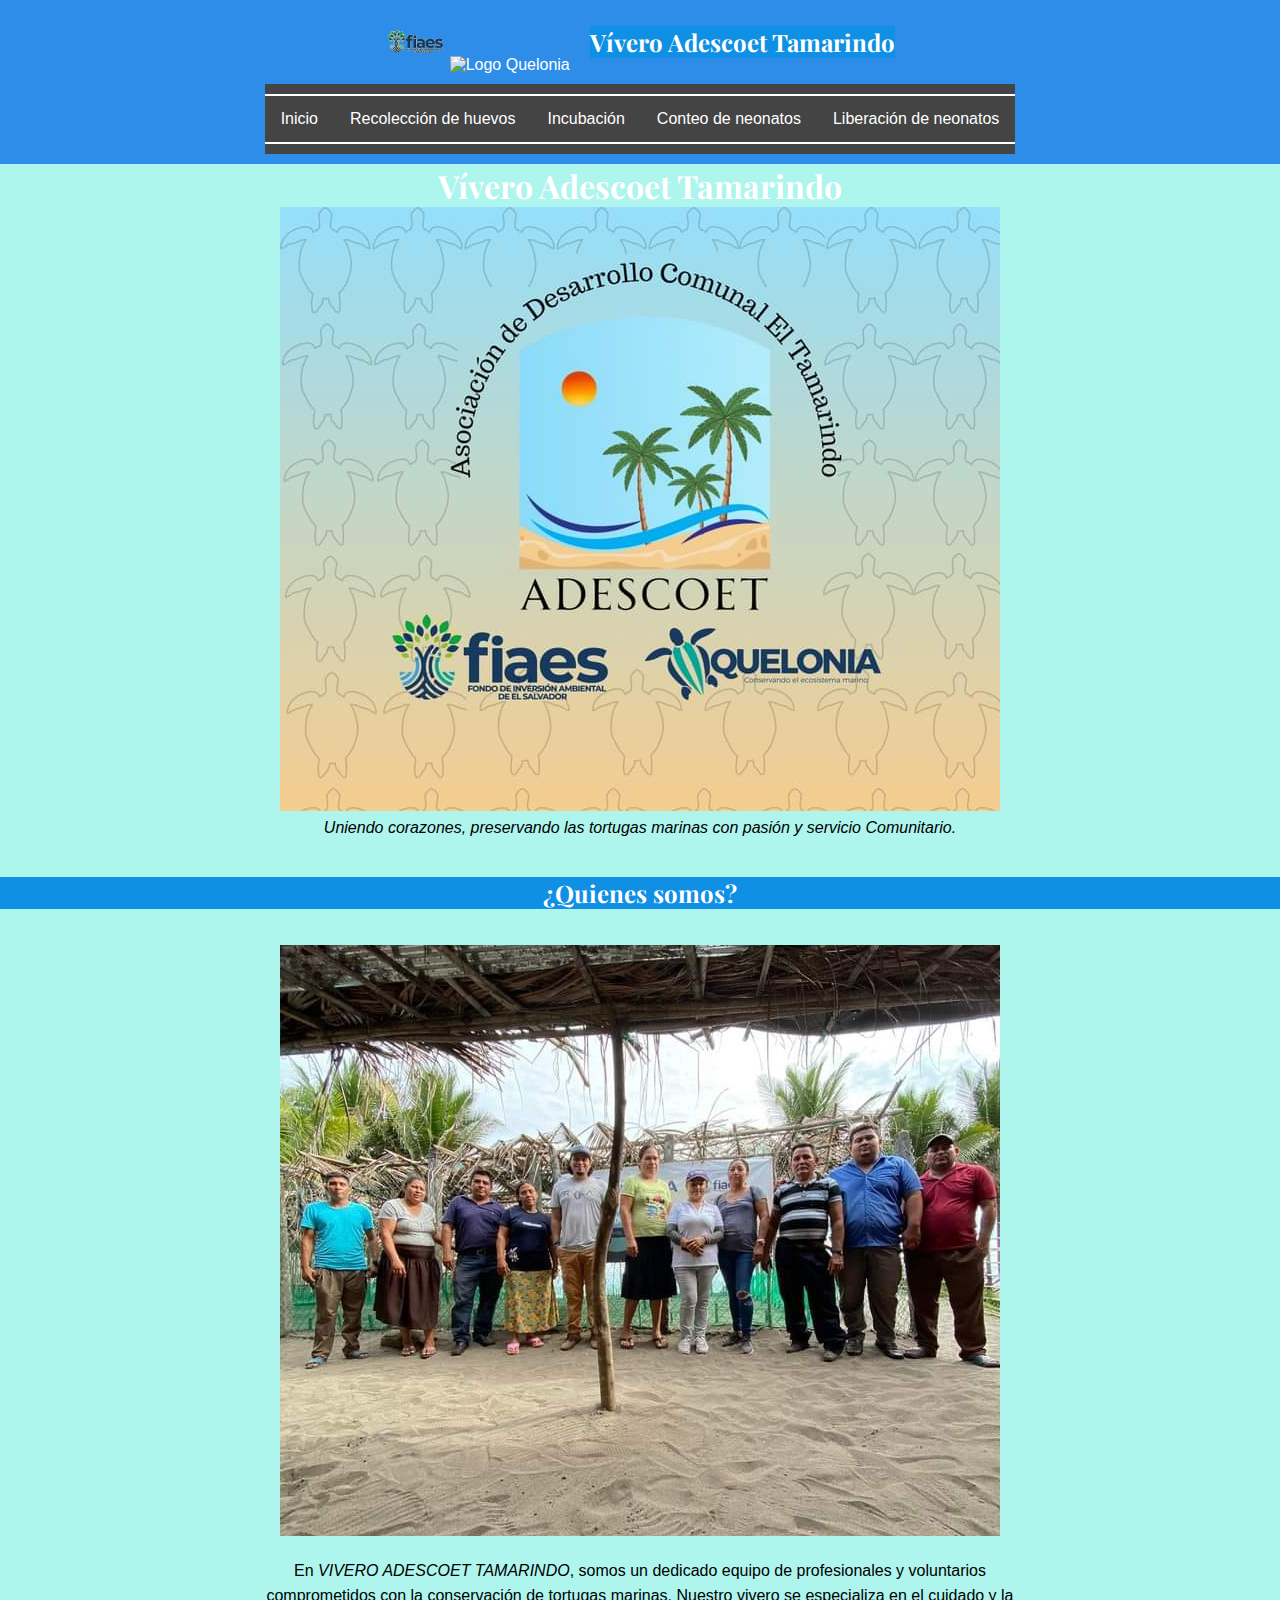
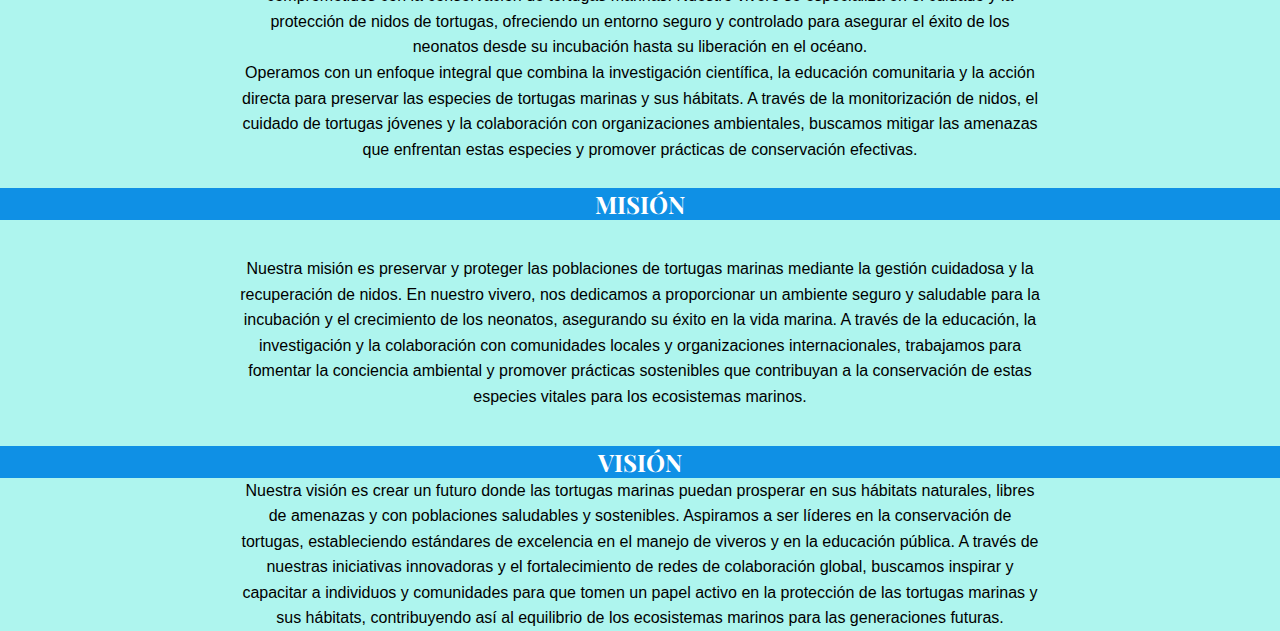
==== index.html @ c178aedc "Cambie la mayor parte del css por problemas con el responsive" ====
<!DOCTYPE html>

<html>

<head>
	<meta charset="UTF-8" />
	<title>Inicio</title>
	<meta name="viewport" content="width=device-width, initial-scale=1.0">
	
	<link rel="stylesheet" href="css/estilos.css" />
	<link rel="stylesheet" href="https://fonts.googleapis.com/css2?family=Playfair+Display:wght@400;700&display=swap">
</head>
	<body>
		<header>
			<div class="header-content">
				<div class="logo-container">
					<img src="images/Fiaes.png" alt="Logo Fiaes" class="logo" />
					<img src="images/QUELONIA.png" alt="Logo Quelonia" class="logo" width="100" />
				</div>
				<h2>Vívero Adescoet Tamarindo</h2>
			</div>
			<nav>
				<ul>
					<li><a href="index.html">Inicio</a></li>
					<li><a href="views/Recoleccion.html">Recolección de huevos</a></li>
					<li><a href="views/Incubacion.html">Incubación</a></li>
					<li><a href="views/Conteo.html">Conteo de neonatos</a></li>
					<li><a href="views/liberacion.html">Liberación de neonatos</a></li>
				</ul>
			</nav>
		</header>
		<main>
			<h1> Vívero Adescoet Tamarindo</h1>

			<div class="container">
				<img src="images/Logo-A.jpg" alt="Logo">
			</div>


			<p>
				<i>
					Uniendo corazones, preservando las tortugas marinas
					con pasión y servicio Comunitario.
				</i>
			</p>
			<br />
			<br />

			<h2>¿Quienes somos?</h2>
			<br />
			<br />
			<div class="container">
				<img src="images/Grupo de trabajo.jpg" alt="Imagen">
			</div>
			<br />

			<p>
				En <i>VIVERO ADESCOET TAMARINDO</i>, somos un dedicado equipo de profesionales
				y voluntarios comprometidos con la conservación de tortugas marinas. Nuestro vivero
				se especializa en el cuidado y la protección de nidos de tortugas, ofreciendo un entorno
				seguro y controlado para asegurar el éxito de los neonatos desde su incubación hasta su
				liberación en el océano.
				<br />
				Operamos con un enfoque integral que combina la investigación científica, la educación comunitaria
				y la acción directa para preservar las especies de tortugas marinas y sus hábitats. A través de la
				monitorización de nidos, el cuidado de tortugas jóvenes y la colaboración con organizaciones
				ambientales, buscamos mitigar las amenazas que enfrentan estas especies y promover prácticas de
				conservación efectivas.
				<br />
				<br />
			</p>
			<h2>MISIÓN</h2>
			<br />
			<br />
			<p>
				Nuestra misión es preservar y proteger las poblaciones de tortugas marinas mediante la gestión
				cuidadosa y la recuperación de nidos. En nuestro vivero, nos dedicamos a proporcionar un ambiente
				seguro y saludable para la incubación y el crecimiento de los neonatos, asegurando su éxito en la
				vida marina. A través de la educación, la investigación y la colaboración con comunidades locales y
				organizaciones internacionales, trabajamos para fomentar la conciencia ambiental y promover
				prácticas sostenibles que contribuyan a la conservación de estas especies vitales para los
				ecosistemas marinos.
			</p>
			<br />
			<br />
			<h2>VISIÓN</h2>
			<p>
				Nuestra visión es crear un futuro donde las tortugas marinas puedan prosperar en sus hábitats
				naturales, libres de amenazas y con poblaciones saludables y sostenibles. Aspiramos a ser líderes 
				en la conservación de tortugas, estableciendo estándares de excelencia en el manejo de viveros y
				en la educación pública. A través de nuestras iniciativas innovadoras y el fortalecimiento de redes
				de colaboración global, buscamos inspirar y capacitar a individuos y comunidades para que tomen 
				un papel activo en la protección de las tortugas marinas y sus hábitats, contribuyendo así al
				equilibrio de los ecosistemas marinos para las generaciones futuras.
			</p>

		</main>
		<footer>

		</footer>
		
	</body>

</html>
---- css/estilos.css ----
﻿/* Asegúrate de resetear el margin y padding en el body */
body {
    margin: 0;
    padding: 0;
    background-color: #aef5ee;
    font-family: Arial, sans-serif;
}

/* Estilos para el encabezado */
header {
    display: flex;
    flex-direction: column; /* Cambiado para apilar logo y título verticalmente */
    align-items: center;
    background-color: #2e8de9;
    color: #fff;
    padding: 10px 20px;
}

.header-content {
    display: flex;
    align-items: center;
    justify-content: center;
    text-align: center;
    margin-bottom: 10px; /* Espacio entre el contenido del encabezado y la barra de navegación */
}

.logo-container {
    margin-right: 20px; /* Espacio entre el logo y el título */
}

.logo {
    height: 60px; /* Tamaño uniforme para el logo */
}

/* Estilo para los encabezados */
h2, h1 {
    text-align:center;
    margin: 0;
    font-family: 'Playfair Display', serif; /* Fuente elegante */
    color: white;
}

h2 {
    font-size: 1.5em;
    background-color: #0f90e5;
}

/* Barra de navegación */
nav {
    background-color: #444;
    padding: 10px 0;
}

ul {
    border-top: 2px solid white;
    list-style-type: none;
    margin: 0;
    padding: 0;
    overflow: hidden;
    display: flex;
    flex-direction: row; /* Menú horizontal por defecto */
    justify-content: center; /* Centrar elementos del menú */
}

li {
    border-bottom: 2px solid white;
}

    li a {
        display: block;
        color: white;
        text-align: center;
        padding: 14px 16px;
        text-decoration: none;
    }

        li a:hover {
            background-color: #1d71e6;
        }

/* Estilos para los párrafos centrados con ancho máximo */
p {
    text-align: center;
    max-width: 800px; /* Define un ancho máximo para los párrafos */
    margin: 0 auto; /* Centra el párrafo en el contenedor */
    line-height: 1.6; /* Mejora la legibilidad */
    padding: 0 10px; /* Opcional: agrega un poco de relleno a los lados */
}

/* Estilos para imágenes en contenedores */
.container {
    text-align: center;
}

    .container img {
        display: inline-block;
        max-width: 100%; /* Asegúrate de que las imágenes no se desborden */
        height: auto; /* Mantiene la proporción de la imagen */
    }

/* Media Queries para dispositivos móviles */
@media (max-width: 768px) {
    .header-content {
        flex-direction: column; /* Apila logo y título verticalmente */
        align-items: center;
        margin-bottom: 10px; /* Espacio entre el encabezado y la barra de navegación */
    }

    .logo-container {
        margin-right: 0; /* Quitar margen en vista móvil */
        margin-bottom: 10px; /* Espacio entre el logo y el título en vista móvil */
    }

    nav {
        width: 100%; /* Asegura que la barra de navegación ocupe todo el ancho en móviles */
    }

    ul {
        flex-direction: column; /* Menú vertical en pantallas más pequeñas */
        padding: 0;
    }

    li {
        border-bottom: none; /* Quitar bordes en el menú vertical */
    }

        li a {
            padding: 10px; /* Ajustar el padding para mejor visualización en pantallas pequeñas */
            text-align: center; /* Asegurarse de que el texto esté centrado */
        }
}

@media (max-width: 480px) {
    .logo {
        height: 50px; /* Tamaño más pequeño para logos en pantallas muy pequeñas */
    }

    h2, h1 {
        font-size: 1.2em; /* Tamaño de fuente más pequeño para encabezados en pantallas pequeñas */
    }

    p {
        font-size: 0.9em; /* Tamaño de fuente más pequeño para párrafos */
        padding: 0 5px;
    }
}
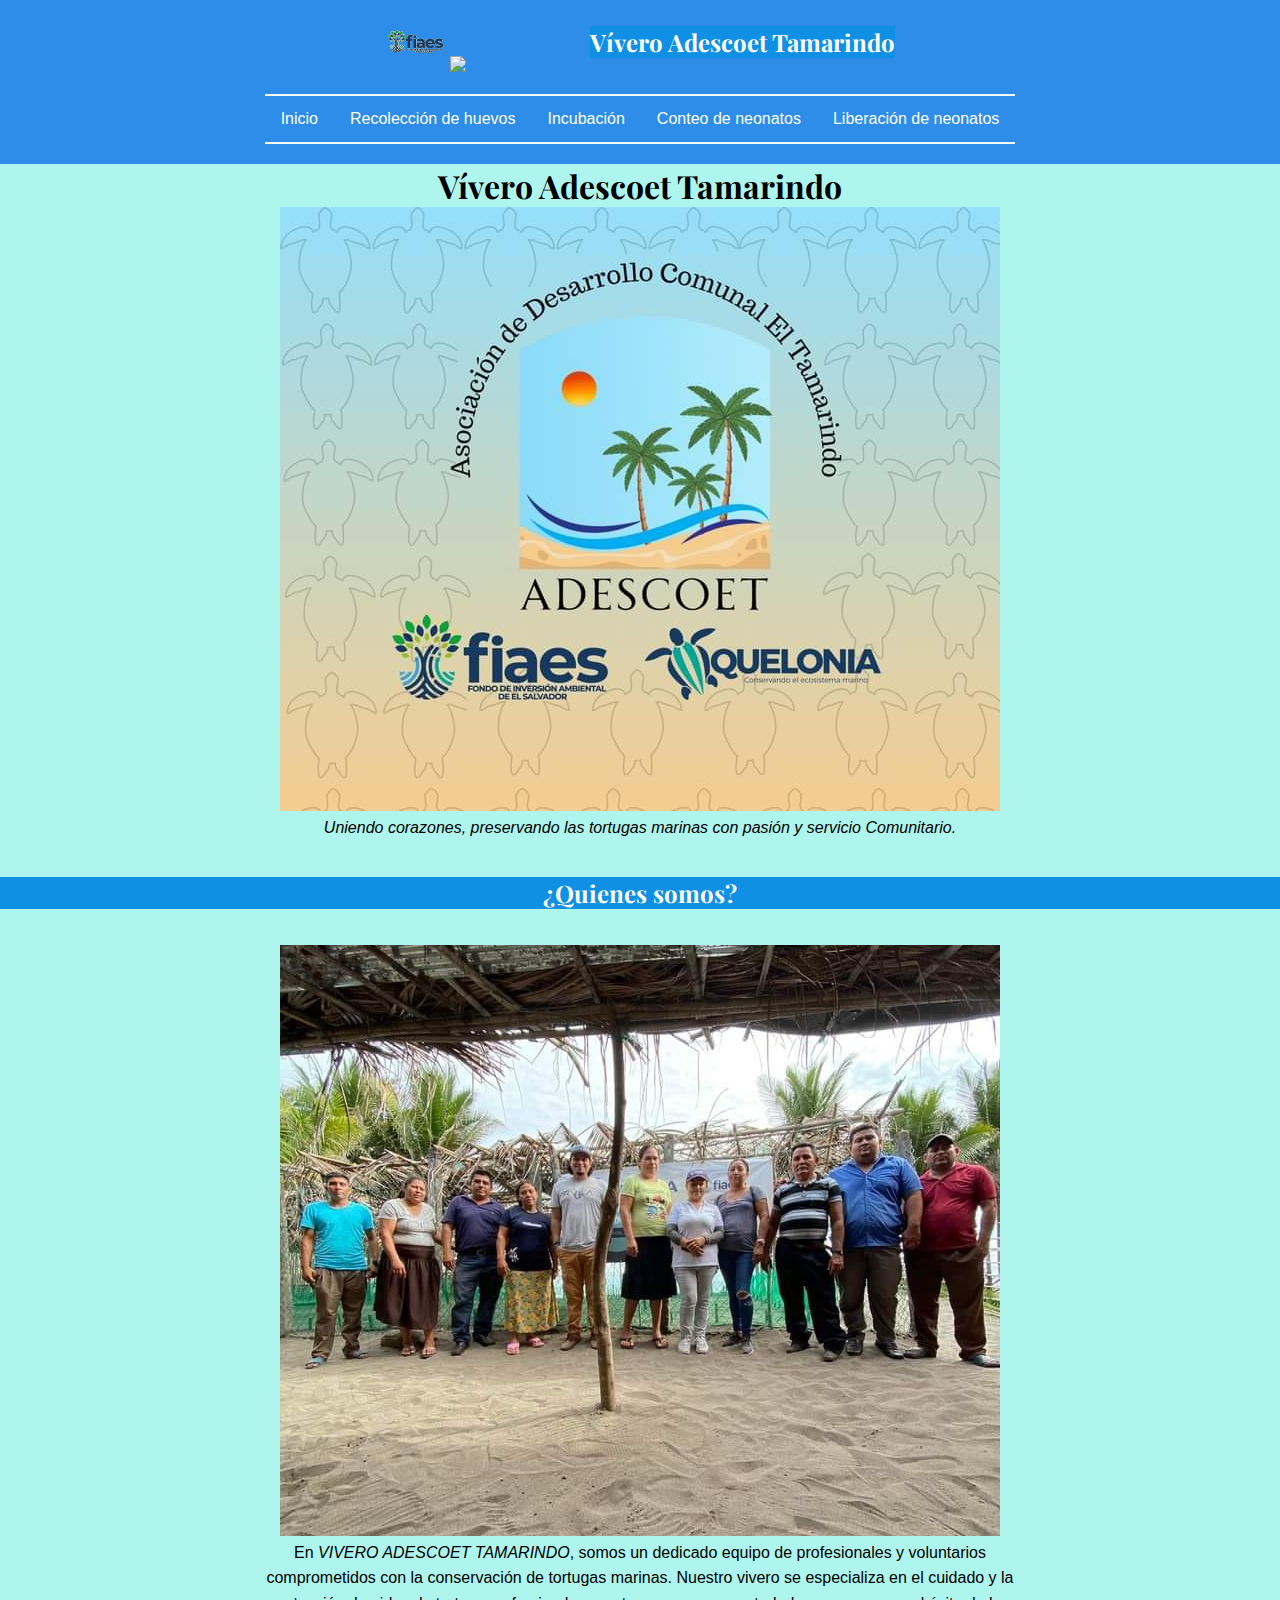
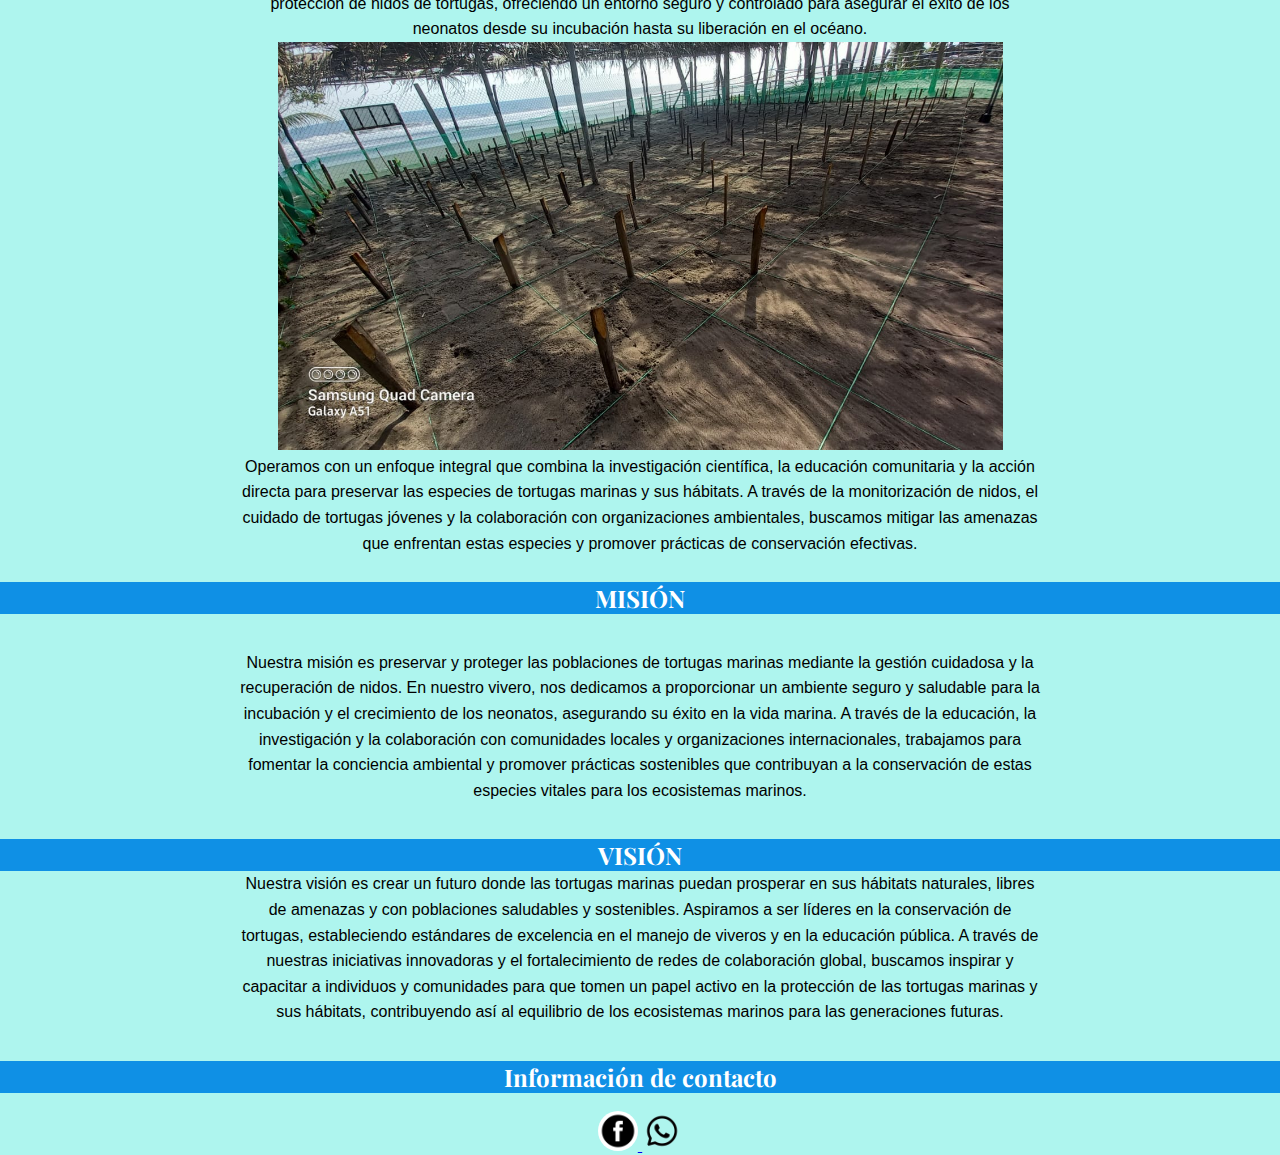
==== commit 549a0b85: "Actualizacion de contenido, y añadí la barra de navegación a los demas enlaces" ====
--- a/index.html
+++ b/index.html
@@ -51,51 +51,70 @@
 			<br />
 			<div class="container">
 				<img src="images/Grupo de trabajo.jpg" alt="Imagen">
-			</div>
-			<br />
 
-			<p>
-				En <i>VIVERO ADESCOET TAMARINDO</i>, somos un dedicado equipo de profesionales
-				y voluntarios comprometidos con la conservación de tortugas marinas. Nuestro vivero
-				se especializa en el cuidado y la protección de nidos de tortugas, ofreciendo un entorno
-				seguro y controlado para asegurar el éxito de los neonatos desde su incubación hasta su
-				liberación en el océano.
+
 				<br />
-				Operamos con un enfoque integral que combina la investigación científica, la educación comunitaria
-				y la acción directa para preservar las especies de tortugas marinas y sus hábitats. A través de la
-				monitorización de nidos, el cuidado de tortugas jóvenes y la colaboración con organizaciones
-				ambientales, buscamos mitigar las amenazas que enfrentan estas especies y promover prácticas de
-				conservación efectivas.
+
+				<p>
+					En <i>VIVERO ADESCOET TAMARINDO</i>, somos un dedicado equipo de profesionales
+					y voluntarios comprometidos con la conservación de tortugas marinas. Nuestro vivero
+					se especializa en el cuidado y la protección de nidos de tortugas, ofreciendo un entorno
+					seguro y controlado para asegurar el éxito de los neonatos desde su incubación hasta su
+					liberación en el océano.
+					<br />
+					<div class="container">
+						<img src="images/Incubacion.jpg" alt="Imagen" height="700" width="725">
+					</div>
+				</p>
+				<p>
+					Operamos con un enfoque integral que combina la investigación científica, la educación comunitaria
+					y la acción directa para preservar las especies de tortugas marinas y sus hábitats. A través de la
+					monitorización de nidos, el cuidado de tortugas jóvenes y la colaboración con organizaciones
+					ambientales, buscamos mitigar las amenazas que enfrentan estas especies y promover prácticas de
+					conservación efectivas.
+					<br />
+					<br />
+				</p>
+				<h2>MISIÓN</h2>
 				<br />
 				<br />
-			</p>
-			<h2>MISIÓN</h2>
+				<p>
+					Nuestra misión es preservar y proteger las poblaciones de tortugas marinas mediante la gestión
+					cuidadosa y la recuperación de nidos. En nuestro vivero, nos dedicamos a proporcionar un ambiente
+					seguro y saludable para la incubación y el crecimiento de los neonatos, asegurando su éxito en la
+					vida marina. A través de la educación, la investigación y la colaboración con comunidades locales y
+					organizaciones internacionales, trabajamos para fomentar la conciencia ambiental y promover
+					prácticas sostenibles que contribuyan a la conservación de estas especies vitales para los
+					ecosistemas marinos.
+				</p>
+				<br />
+				<br />
+				<h2>VISIÓN</h2>
+				<p>
+					Nuestra visión es crear un futuro donde las tortugas marinas puedan prosperar en sus hábitats
+					naturales, libres de amenazas y con poblaciones saludables y sostenibles. Aspiramos a ser líderes
+					en la conservación de tortugas, estableciendo estándares de excelencia en el manejo de viveros y
+					en la educación pública. A través de nuestras iniciativas innovadoras y el fortalecimiento de redes
+					de colaboración global, buscamos inspirar y capacitar a individuos y comunidades para que tomen
+					un papel activo en la protección de las tortugas marinas y sus hábitats, contribuyendo así al
+					equilibrio de los ecosistemas marinos para las generaciones futuras.
+				</p>
+				<br />
+				<br />
+
+</main>
+		<footer>
+			<h2>Información de contacto</h2>
 			<br />
-			<br />
-			<p>
-				Nuestra misión es preservar y proteger las poblaciones de tortugas marinas mediante la gestión
-				cuidadosa y la recuperación de nidos. En nuestro vivero, nos dedicamos a proporcionar un ambiente
-				seguro y saludable para la incubación y el crecimiento de los neonatos, asegurando su éxito en la
-				vida marina. A través de la educación, la investigación y la colaboración con comunidades locales y
-				organizaciones internacionales, trabajamos para fomentar la conciencia ambiental y promover
-				prácticas sostenibles que contribuyan a la conservación de estas especies vitales para los
-				ecosistemas marinos.
-			</p>
-			<br />
-			<br />
-			<h2>VISIÓN</h2>
-			<p>
-				Nuestra visión es crear un futuro donde las tortugas marinas puedan prosperar en sus hábitats
-				naturales, libres de amenazas y con poblaciones saludables y sostenibles. Aspiramos a ser líderes 
-				en la conservación de tortugas, estableciendo estándares de excelencia en el manejo de viveros y
-				en la educación pública. A través de nuestras iniciativas innovadoras y el fortalecimiento de redes
-				de colaboración global, buscamos inspirar y capacitar a individuos y comunidades para que tomen 
-				un papel activo en la protección de las tortugas marinas y sus hábitats, contribuyendo así al
-				equilibrio de los ecosistemas marinos para las generaciones futuras.
-			</p>
-
-		</main>
-		<footer>
+			<div class="container">
+			<a href="https://www.facebook.com/profile.php?id=61551052635446&mibextid=ZbWKwL" target="_blank">
+				<img src="images/Facebook.png" alt="Facebook"  class="facebook-icon">
+			</a>
+			
+				<a href="https://wa.me/+50374200922" target="_blank">
+					<img src="images/Whatsap.png" alt="whatsap" class="Whatsap-icon">
+				</a>
+			</div>
 
 		</footer>
 		
--- a/css/estilos.css
+++ b/css/estilos.css
@@ -12,7 +12,7 @@
     flex-direction: column; /* Cambiado para apilar logo y título verticalmente */
     align-items: center;
     background-color: #2e8de9;
-    color: #fff;
+    color: #2e8de9;
     padding: 10px 20px;
 }
 
@@ -41,13 +41,17 @@
 }
 
 h2 {
+    
     font-size: 1.5em;
     background-color: #0f90e5;
+}
+h1{
+    color:black;
 }
 
 /* Barra de navegación */
 nav {
-    background-color: #444;
+    background-color: #2e8de9;
     padding: 10px 0;
 }
 
@@ -66,17 +70,17 @@
     border-bottom: 2px solid white;
 }
 
-    li a {
-        display: block;
-        color: white;
-        text-align: center;
-        padding: 14px 16px;
-        text-decoration: none;
-    }
+li a {
+    display: block;
+    color: white;
+    text-align: center;
+    padding: 14px 16px;
+    text-decoration: none;
+}
 
-        li a:hover {
-            background-color: #1d71e6;
-        }
+li a:hover {
+    background-color: #1d71e6;
+}
 
 /* Estilos para los párrafos centrados con ancho máximo */
 p {
@@ -92,55 +96,75 @@
     text-align: center;
 }
 
-    .container img {
-        display: inline-block;
-        max-width: 100%; /* Asegúrate de que las imágenes no se desborden */
-        height: auto; /* Mantiene la proporción de la imagen */
-    }
+.container img {
+    display: inline-block;
+    max-width: 100%; /* Asegúrate de que las imágenes no se desborden */
+    height: auto; /* Mantiene la proporción de la imagen */
+}
 
 /* Media Queries para dispositivos móviles */
 @media (max-width: 768px) {
-    .header-content {
-        flex-direction: column; /* Apila logo y título verticalmente */
-        align-items: center;
-        margin-bottom: 10px; /* Espacio entre el encabezado y la barra de navegación */
-    }
+.header-content {
+    flex-direction: column; /* Apila logo y título verticalmente */
+    align-items: center;
+    margin-bottom: 10px; /* Espacio entre el encabezado y la barra de navegación */
+}
 
-    .logo-container {
-        margin-right: 0; /* Quitar margen en vista móvil */
-        margin-bottom: 10px; /* Espacio entre el logo y el título en vista móvil */
-    }
+.logo-container {
+    margin-right: 0; /* Quitar margen en vista móvil */
+    margin-bottom: 10px; /* Espacio entre el logo y el título en vista móvil */
+}
 
-    nav {
-        width: 100%; /* Asegura que la barra de navegación ocupe todo el ancho en móviles */
-    }
+nav {
+    width: 100%; /* Asegura que la barra de navegación ocupe todo el ancho en móviles */
+}
 
-    ul {
-        flex-direction: column; /* Menú vertical en pantallas más pequeñas */
-        padding: 0;
-    }
+ul {
+    flex-direction: column; /* Menú vertical en pantallas más pequeñas */
+    padding: 0;
+}
 
-    li {
-        border-bottom: none; /* Quitar bordes en el menú vertical */
-    }
+li {
+    border-bottom: none; /* Quitar bordes en el menú vertical */
+}
 
-        li a {
-            padding: 10px; /* Ajustar el padding para mejor visualización en pantallas pequeñas */
-            text-align: center; /* Asegurarse de que el texto esté centrado */
-        }
+li a {
+    padding: 10px; /* Ajustar el padding para mejor visualización en pantallas pequeñas */
+    text-align: center; /* Asegurarse de que el texto esté centrado */
+}
 }
 
 @media (max-width: 480px) {
-    .logo {
-        height: 50px; /* Tamaño más pequeño para logos en pantallas muy pequeñas */
-    }
+.logo {
+    height: 50px; /* Tamaño más pequeño para logos en pantallas muy pequeñas */
+}
 
-    h2, h1 {
-        font-size: 1.2em; /* Tamaño de fuente más pequeño para encabezados en pantallas pequeñas */
-    }
+h2, h1 {
+    font-size: 1.2em; /* Tamaño de fuente más pequeño para encabezados en pantallas pequeñas */
+}
 
-    p {
-        font-size: 0.9em; /* Tamaño de fuente más pequeño para párrafos */
-        padding: 0 5px;
-    }
+p {
+    font-size: 0.9em; /* Tamaño de fuente más pequeño para párrafos */
+    padding: 0 5px;
 }
+}
+.facebook-icon {
+    width: 40px; /* Tamaño del ícono */
+    height: 40px; /* Tamaño del ícono */
+    border-radius: 50%; /* Opcional: hace que el ícono tenga bordes redondeados */
+    transition: transform 0.3s; /* Animación suave para el efecto de hover */
+}
+
+.facebook-icon:hover {
+    transform: scale(1.1); /* Efecto de agrandar al pasar el mouse */
+}
+.Whatsap-icon {
+    width: 40px; /* Tamaño del ícono */
+    height: 40px; /* Tamaño del ícono */
+    border-radius: 50%; /* Opcional: hace que el ícono tenga bordes redondeados */
+    transition: transform 0.3s; /* Animación suave para el efecto de hover */
+}
+
+.Whatsap-icon:hover {
+    transform: scale(1.1); /* Efecto de agrandar al pasar el mouse */
+}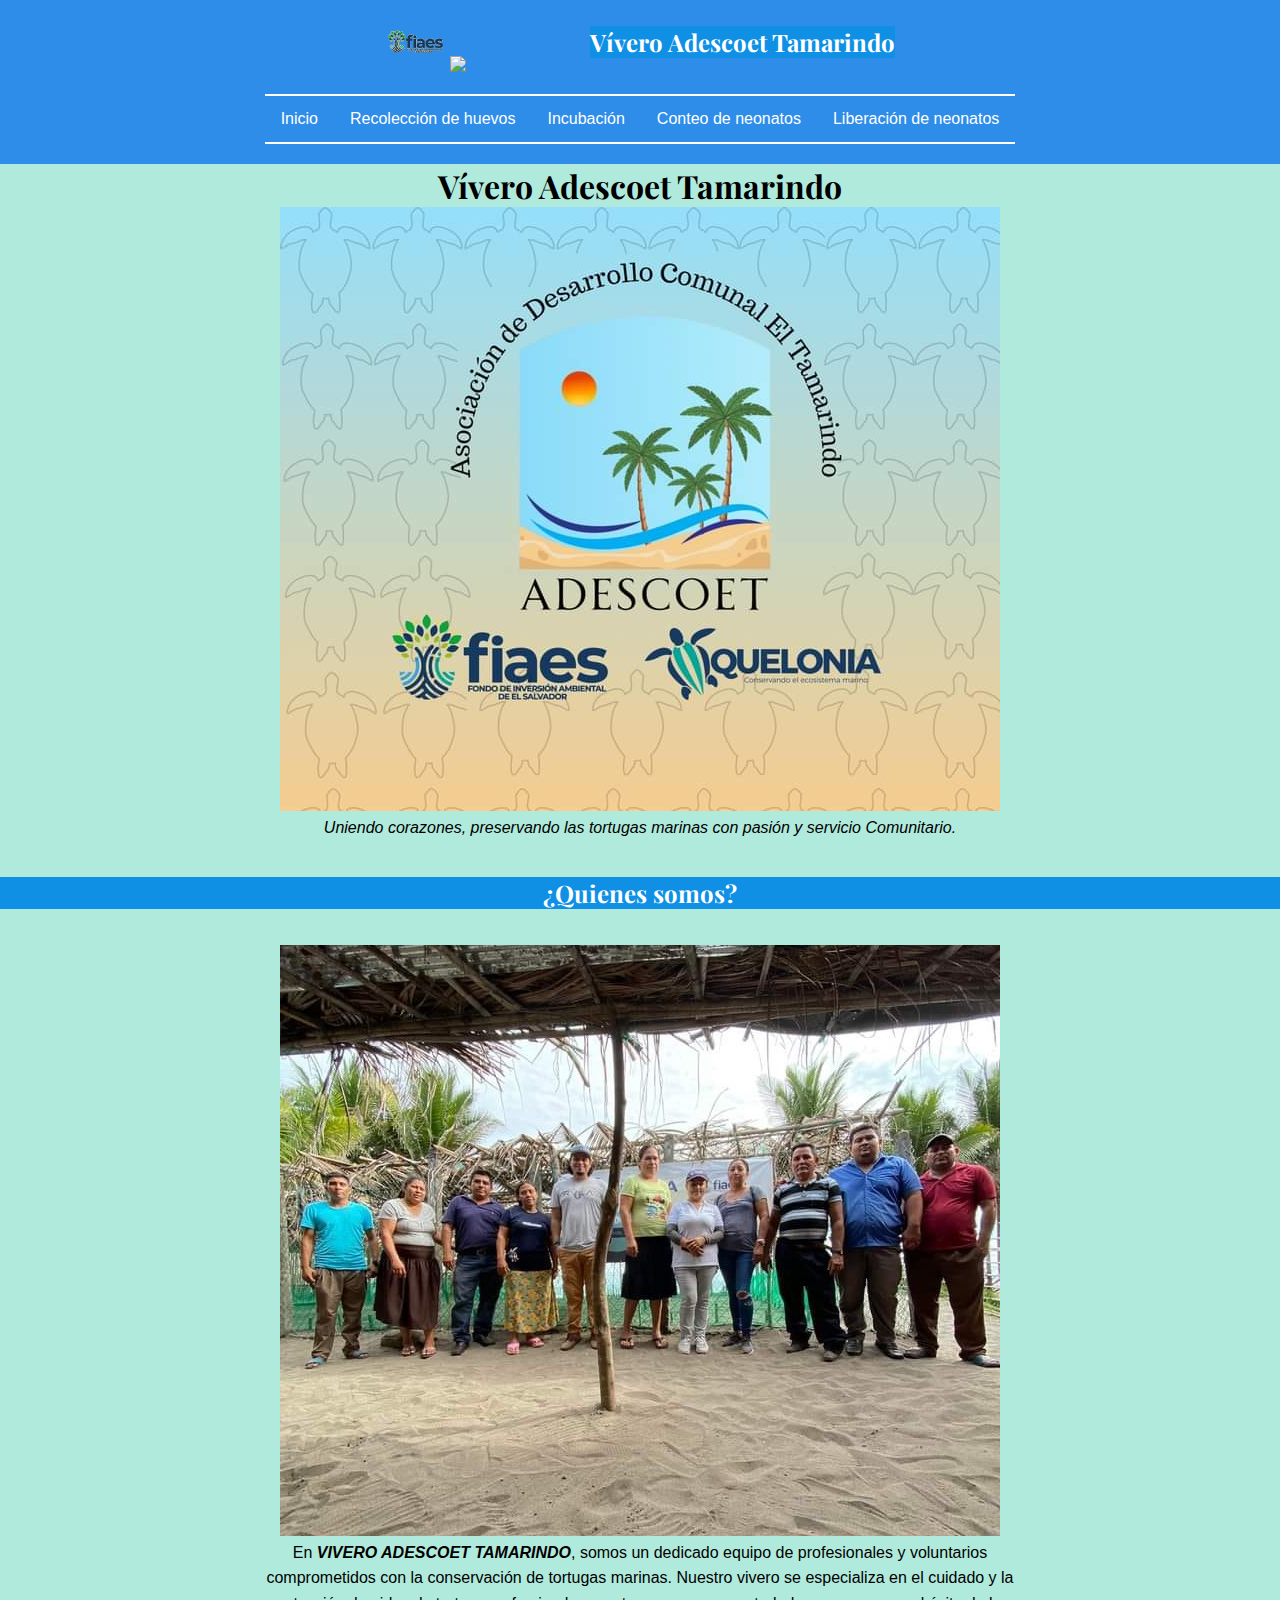
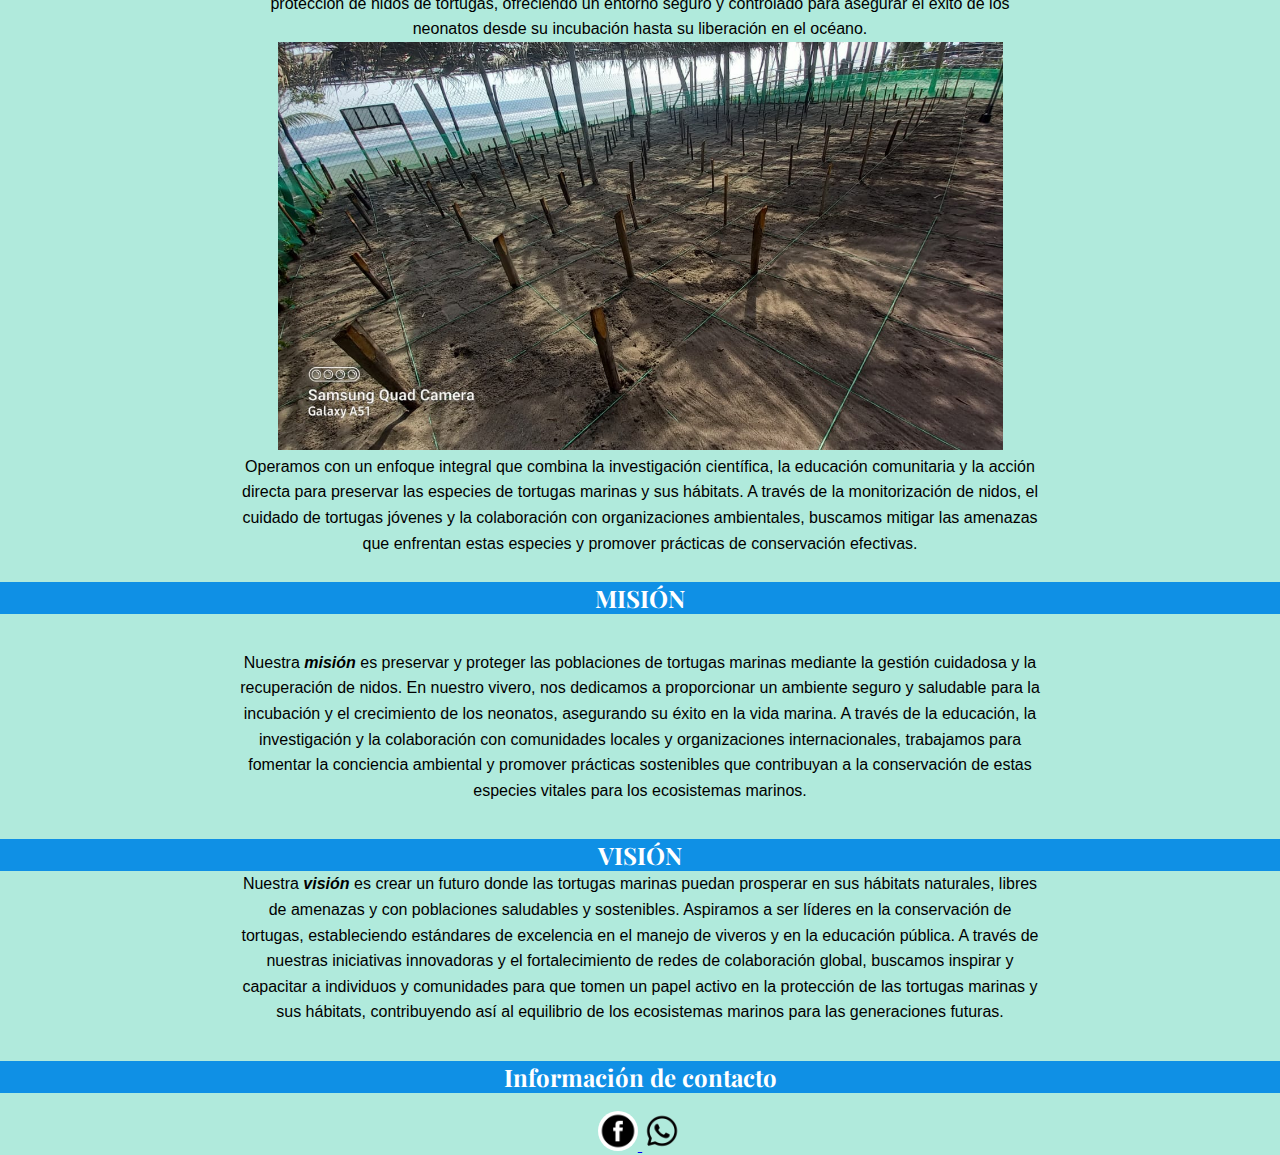
==== commit 116f8c33: "liberacion completado" ====
--- a/index.html
+++ b/index.html
@@ -56,16 +56,16 @@
 				<br />
 
 				<p>
-					En <i>VIVERO ADESCOET TAMARINDO</i>, somos un dedicado equipo de profesionales
+					En <i><b>VIVERO ADESCOET TAMARINDO</b></i>, somos un dedicado equipo de profesionales
 					y voluntarios comprometidos con la conservación de tortugas marinas. Nuestro vivero
 					se especializa en el cuidado y la protección de nidos de tortugas, ofreciendo un entorno
 					seguro y controlado para asegurar el éxito de los neonatos desde su incubación hasta su
 					liberación en el océano.
 					<br />
+				</p>
 					<div class="container">
 						<img src="images/Incubacion.jpg" alt="Imagen" height="700" width="725">
 					</div>
-				</p>
 				<p>
 					Operamos con un enfoque integral que combina la investigación científica, la educación comunitaria
 					y la acción directa para preservar las especies de tortugas marinas y sus hábitats. A través de la
@@ -79,7 +79,7 @@
 				<br />
 				<br />
 				<p>
-					Nuestra misión es preservar y proteger las poblaciones de tortugas marinas mediante la gestión
+					Nuestra <i><b>misión</b></i> es preservar y proteger las poblaciones de tortugas marinas mediante la gestión
 					cuidadosa y la recuperación de nidos. En nuestro vivero, nos dedicamos a proporcionar un ambiente
 					seguro y saludable para la incubación y el crecimiento de los neonatos, asegurando su éxito en la
 					vida marina. A través de la educación, la investigación y la colaboración con comunidades locales y
@@ -91,7 +91,7 @@
 				<br />
 				<h2>VISIÓN</h2>
 				<p>
-					Nuestra visión es crear un futuro donde las tortugas marinas puedan prosperar en sus hábitats
+					Nuestra <i><b>visión</b></i> es crear un futuro donde las tortugas marinas puedan prosperar en sus hábitats
 					naturales, libres de amenazas y con poblaciones saludables y sostenibles. Aspiramos a ser líderes
 					en la conservación de tortugas, estableciendo estándares de excelencia en el manejo de viveros y
 					en la educación pública. A través de nuestras iniciativas innovadoras y el fortalecimiento de redes
--- a/css/estilos.css
+++ b/css/estilos.css
@@ -2,14 +2,14 @@
 body {
     margin: 0;
     padding: 0;
-    background-color: #aef5ee;
+    background-color: #b0eadc;
     font-family: Arial, sans-serif;
 }
 
 /* Estilos para el encabezado */
 header {
     display: flex;
-    flex-direction: column; /* Cambiado para apilar logo y título verticalmente */
+    flex-direction: column; 
     align-items: center;
     background-color: #2e8de9;
     color: #2e8de9;
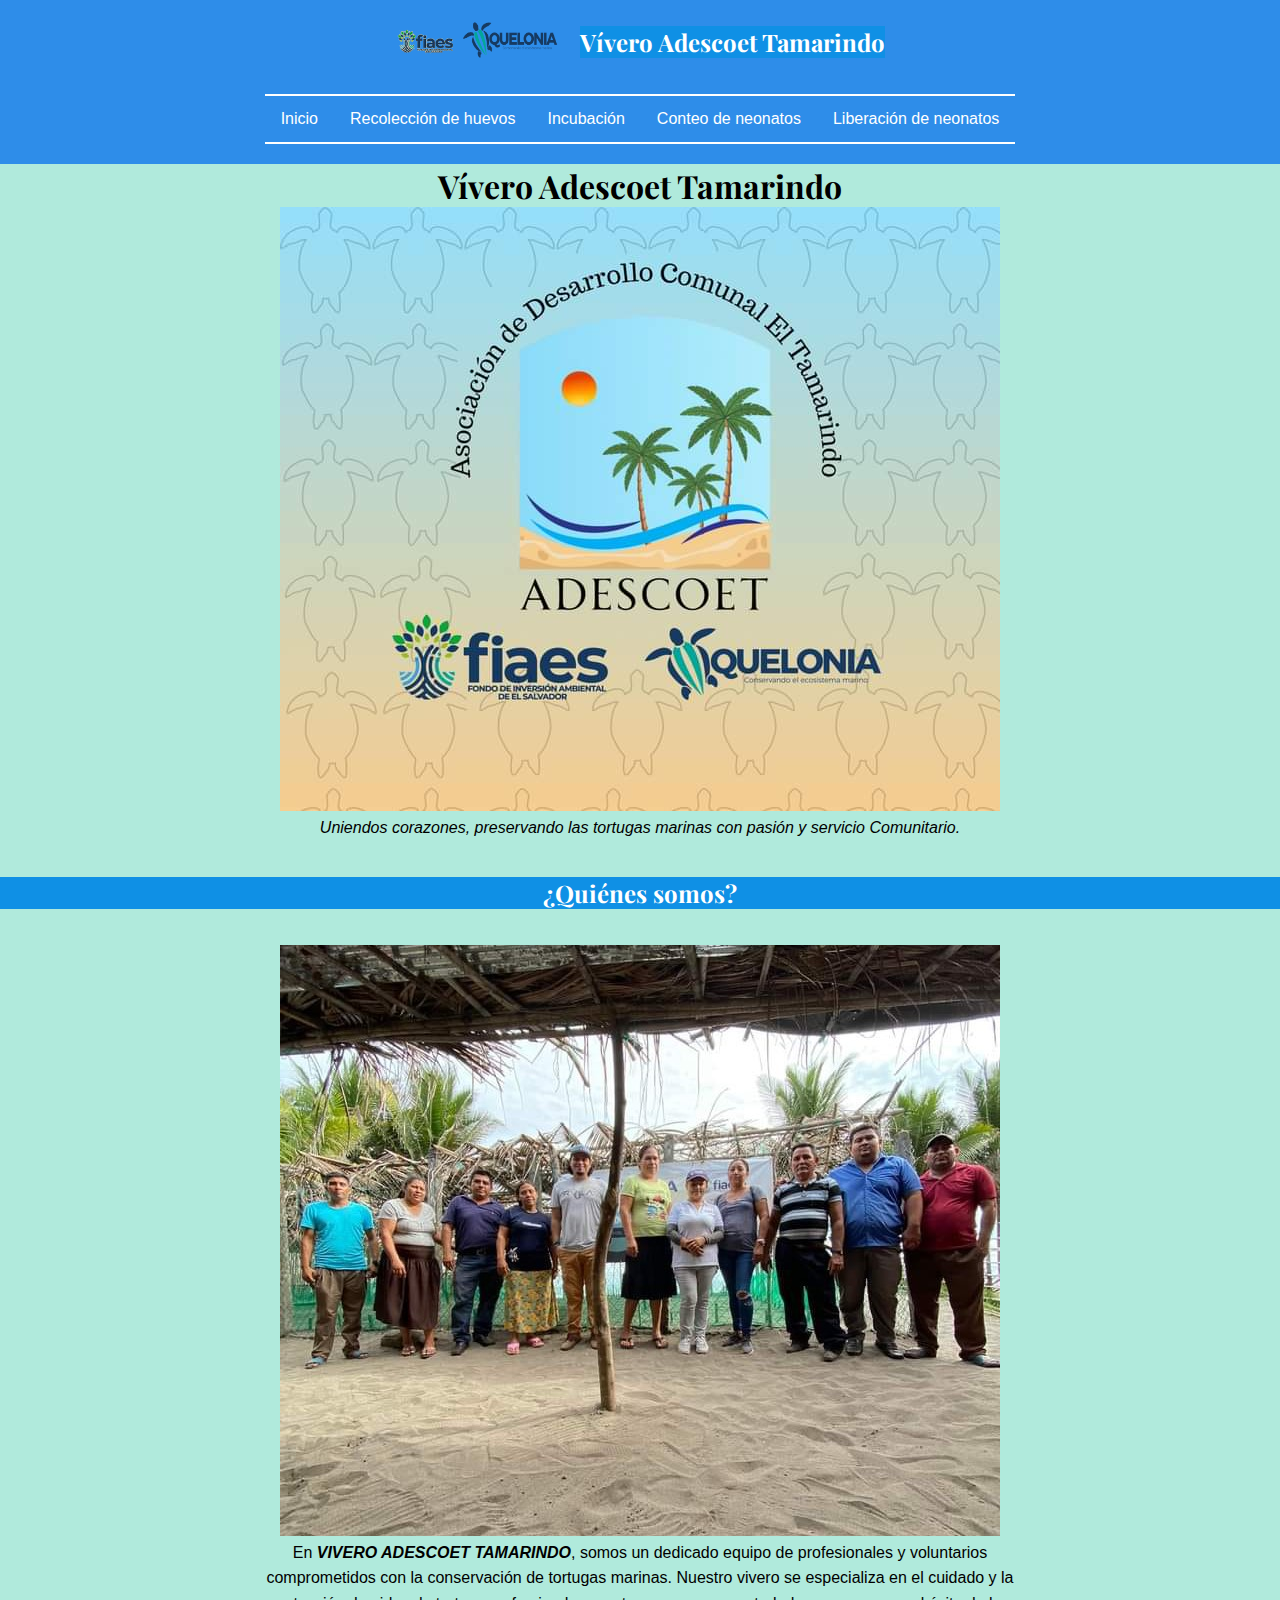
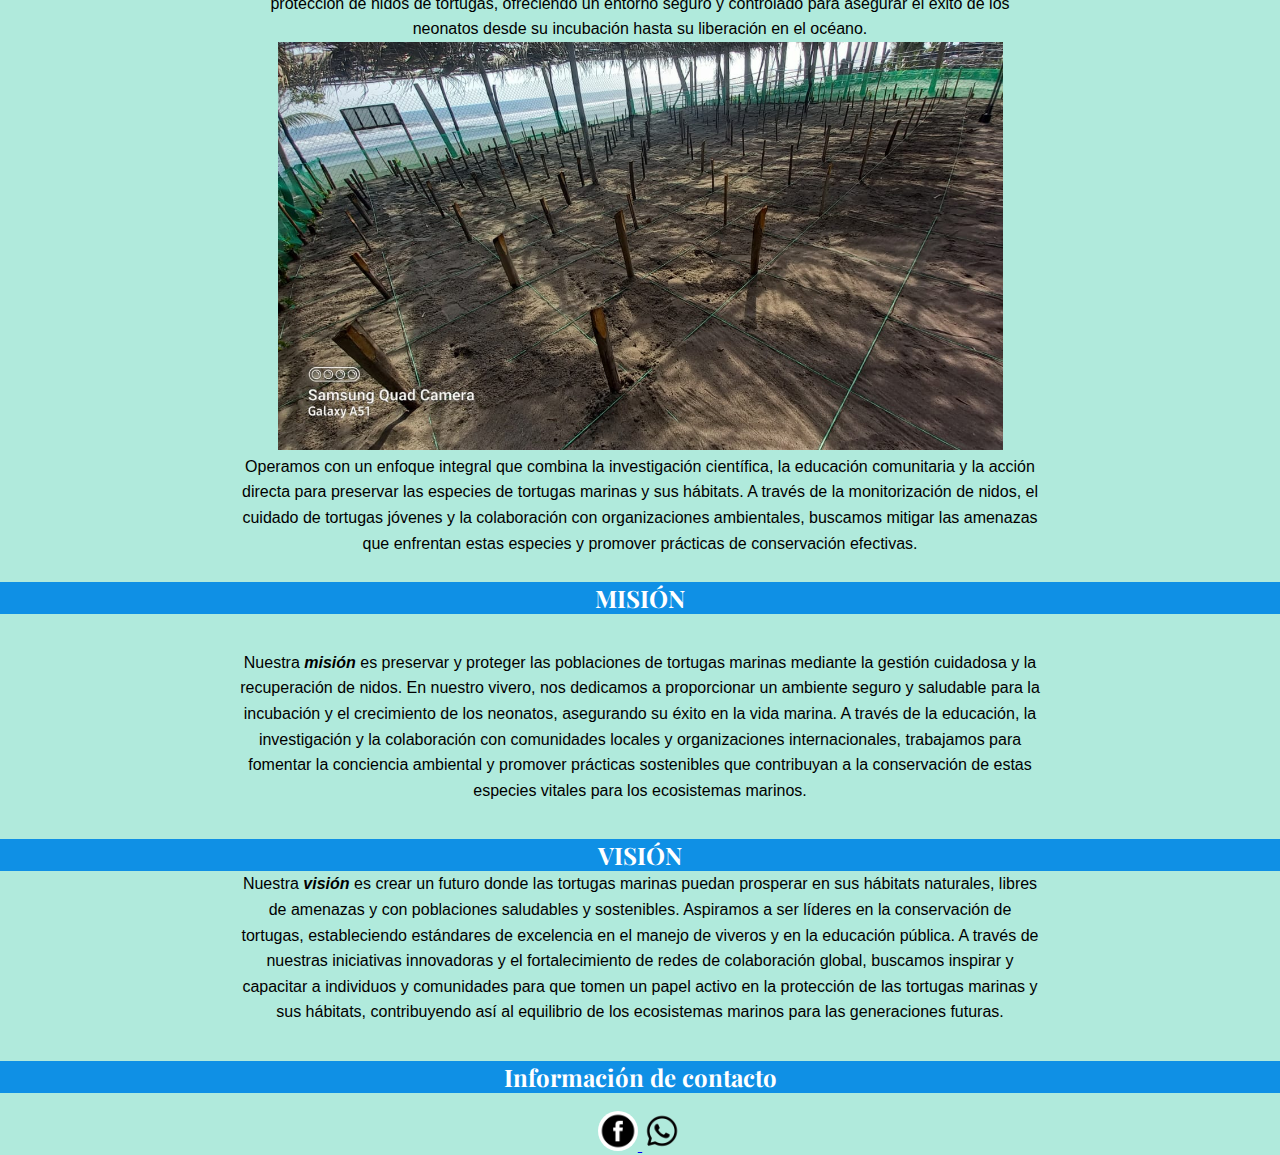
==== commit 27eee9b2: "Resultado final de pagina web" ====
--- a/index.html
+++ b/index.html
@@ -1,123 +1,108 @@
 <!DOCTYPE html>
-
 <html>
-
 <head>
 	<meta charset="UTF-8" />
 	<title>Inicio</title>
 	<meta name="viewport" content="width=device-width, initial-scale=1.0">
-	
 	<link rel="stylesheet" href="css/estilos.css" />
 	<link rel="stylesheet" href="https://fonts.googleapis.com/css2?family=Playfair+Display:wght@400;700&display=swap">
 </head>
-	<body>
-		<header>
-			<div class="header-content">
-				<div class="logo-container">
-					<img src="images/Fiaes.png" alt="Logo Fiaes" class="logo" />
-					<img src="images/QUELONIA.png" alt="Logo Quelonia" class="logo" width="100" />
-				</div>
-				<h2>Vívero Adescoet Tamarindo</h2>
+<body>
+	<header>
+		<div class="header-content">
+			<div class="logo-container">
+				<img src="images/Fiaes.png" alt="Logo Fiaes" class="logo" />
+				<img src="images/QUELONIA.png" alt="Logo Quelonia" class="logo" width="100" />
 			</div>
-			<nav>
-				<ul>
-					<li><a href="index.html">Inicio</a></li>
-					<li><a href="views/Recoleccion.html">Recolección de huevos</a></li>
-					<li><a href="views/Incubacion.html">Incubación</a></li>
-					<li><a href="views/Conteo.html">Conteo de neonatos</a></li>
-					<li><a href="views/liberacion.html">Liberación de neonatos</a></li>
-				</ul>
-			</nav>
-		</header>
-		<main>
-			<h1> Vívero Adescoet Tamarindo</h1>
-
+			<h2>Vívero Adescoet Tamarindo</h2>
+		</div>
+		<nav>
+			<ul>
+				<li><a href="index.html">Inicio</a></li>
+				<li><a href="views/Recoleccion.html">Recolección de huevos</a></li>
+				<li><a href="views/Incubacion.html">Incubación</a></li>
+				<li><a href="views/Conteo.html">Conteo de neonatos</a></li>
+				<li><a href="views/Liberacion.html">Liberación de neonatos</a></li>
+			</ul>
+		</nav>
+	</header>
+	<main>
+		<h1>Vívero Adescoet Tamarindo</h1>
+		<div class="container">
+			<img src="images/Logo-A.jpg" alt="Logo">
+		</div>
+		<p>
+			<i>
+				Uniendos corazones, preservando las tortugas marinas
+				con pasión y servicio Comunitario.
+			</i>
+		</p>
+		<br />
+		<br />
+		<h2>¿Quiénes somos?</h2>
+		<br />
+		<br />
+		<div class="container">
+			<img src="images/Grupo de trabajo.jpg" alt="Imagen">
+			<br />
+			<p>
+				En <i><b>VIVERO ADESCOET TAMARINDO</b></i>, somos un dedicado equipo de profesionales
+				y voluntarios comprometidos con la conservación de tortugas marinas. Nuestro vivero
+				se especializa en el cuidado y la protección de nidos de tortugas, ofreciendo un entorno
+				seguro y controlado para asegurar el éxito de los neonatos desde su incubación hasta su
+				liberación en el océano.
+				<br />
+			</p>
 			<div class="container">
-				<img src="images/Logo-A.jpg" alt="Logo">
+				<img src="images/Incubacion.jpg" alt="Imagen" height="700" width="725">
 			</div>
-
-
 			<p>
-				<i>
-					Uniendo corazones, preservando las tortugas marinas
-					con pasión y servicio Comunitario.
-				</i>
+				Operamos con un enfoque integral que combina la investigación científica, la educación comunitaria
+				y la acción directa para preservar las especies de tortugas marinas y sus hábitats. A través de la
+				monitorización de nidos, el cuidado de tortugas jóvenes y la colaboración con organizaciones
+				ambientales, buscamos mitigar las amenazas que enfrentan estas especies y promover prácticas de
+				conservación efectivas.
+				<br />
+				<br />
+			</p>
+			<h2>MISIÓN</h2>
+			<br />
+			<br />
+			<p>
+				Nuestra <i><b>misión</b></i> es preservar y proteger las poblaciones de tortugas marinas mediante la gestión
+				cuidadosa y la recuperación de nidos. En nuestro vivero, nos dedicamos a proporcionar un ambiente
+				seguro y saludable para la incubación y el crecimiento de los neonatos, asegurando su éxito en la
+				vida marina. A través de la educación, la investigación y la colaboración con comunidades locales y
+				organizaciones internacionales, trabajamos para fomentar la conciencia ambiental y promover
+				prácticas sostenibles que contribuyan a la conservación de estas especies vitales para los
+				ecosistemas marinos.
 			</p>
 			<br />
 			<br />
-
-			<h2>¿Quienes somos?</h2>
+			<h2>VISIÓN</h2>
+			<p>
+				Nuestra <i><b>visión</b></i> es crear un futuro donde las tortugas marinas puedan prosperar en sus hábitats
+				naturales, libres de amenazas y con poblaciones saludables y sostenibles. Aspiramos a ser líderes
+				en la conservación de tortugas, estableciendo estándares de excelencia en el manejo de viveros y
+				en la educación pública. A través de nuestras iniciativas innovadoras y el fortalecimiento de redes
+				de colaboración global, buscamos inspirar y capacitar a individuos y comunidades para que tomen
+				un papel activo en la protección de las tortugas marinas y sus hábitats, contribuyendo así al
+				equilibrio de los ecosistemas marinos para las generaciones futuras.
+			</p>
 			<br />
 			<br />
-			<div class="container">
-				<img src="images/Grupo de trabajo.jpg" alt="Imagen">
-
-
-				<br />
-
-				<p>
-					En <i><b>VIVERO ADESCOET TAMARINDO</b></i>, somos un dedicado equipo de profesionales
-					y voluntarios comprometidos con la conservación de tortugas marinas. Nuestro vivero
-					se especializa en el cuidado y la protección de nidos de tortugas, ofreciendo un entorno
-					seguro y controlado para asegurar el éxito de los neonatos desde su incubación hasta su
-					liberación en el océano.
-					<br />
-				</p>
-					<div class="container">
-						<img src="images/Incubacion.jpg" alt="Imagen" height="700" width="725">
-					</div>
-				<p>
-					Operamos con un enfoque integral que combina la investigación científica, la educación comunitaria
-					y la acción directa para preservar las especies de tortugas marinas y sus hábitats. A través de la
-					monitorización de nidos, el cuidado de tortugas jóvenes y la colaboración con organizaciones
-					ambientales, buscamos mitigar las amenazas que enfrentan estas especies y promover prácticas de
-					conservación efectivas.
-					<br />
-					<br />
-				</p>
-				<h2>MISIÓN</h2>
-				<br />
-				<br />
-				<p>
-					Nuestra <i><b>misión</b></i> es preservar y proteger las poblaciones de tortugas marinas mediante la gestión
-					cuidadosa y la recuperación de nidos. En nuestro vivero, nos dedicamos a proporcionar un ambiente
-					seguro y saludable para la incubación y el crecimiento de los neonatos, asegurando su éxito en la
-					vida marina. A través de la educación, la investigación y la colaboración con comunidades locales y
-					organizaciones internacionales, trabajamos para fomentar la conciencia ambiental y promover
-					prácticas sostenibles que contribuyan a la conservación de estas especies vitales para los
-					ecosistemas marinos.
-				</p>
-				<br />
-				<br />
-				<h2>VISIÓN</h2>
-				<p>
-					Nuestra <i><b>visión</b></i> es crear un futuro donde las tortugas marinas puedan prosperar en sus hábitats
-					naturales, libres de amenazas y con poblaciones saludables y sostenibles. Aspiramos a ser líderes
-					en la conservación de tortugas, estableciendo estándares de excelencia en el manejo de viveros y
-					en la educación pública. A través de nuestras iniciativas innovadoras y el fortalecimiento de redes
-					de colaboración global, buscamos inspirar y capacitar a individuos y comunidades para que tomen
-					un papel activo en la protección de las tortugas marinas y sus hábitats, contribuyendo así al
-					equilibrio de los ecosistemas marinos para las generaciones futuras.
-				</p>
-				<br />
-				<br />
-
-</main>
-		<footer>
-			<h2>Información de contacto</h2>
-			<br />
-			<div class="container">
+	</main>
+	<footer>
+		<h2>Información de contacto</h2>
+		<br />
+		<div class="container">
 			<a href="https://www.facebook.com/profile.php?id=61551052635446&mibextid=ZbWKwL" target="_blank">
-				<img src="images/Facebook.png" alt="Facebook"  class="facebook-icon">
+				<img src="images/Facebook.png" alt="Facebook" class="facebook-icon">
 			</a>
-			
-				<a href="https://wa.me/+50374200922" target="_blank">
-					<img src="images/Whatsap.png" alt="whatsap" class="Whatsap-icon">
-				</a>
-			</div>
-
-		</footer>
-		
-	</body>
-
-</html>+			<a href="https://wa.me/+50374200922" target="_blank">
+				<img src="images/Whatsap.png" alt="whatsap" class="Whatsap-icon">
+			</a>
+		</div>
+	</footer>
+</body>
+</html>
--- a/css/estilos.css
+++ b/css/estilos.css
@@ -1,15 +1,13 @@
-﻿/* Asegúrate de resetear el margin y padding en el body */
-body {
+﻿body {
     margin: 0;
     padding: 0;
     background-color: #b0eadc;
     font-family: Arial, sans-serif;
 }
 
-/* Estilos para el encabezado */
 header {
     display: flex;
-    flex-direction: column; 
+    flex-direction: column;
     align-items: center;
     background-color: #2e8de9;
     color: #2e8de9;
@@ -21,35 +19,33 @@
     align-items: center;
     justify-content: center;
     text-align: center;
-    margin-bottom: 10px; /* Espacio entre el contenido del encabezado y la barra de navegación */
+    margin-bottom: 10px;
 }
 
 .logo-container {
-    margin-right: 20px; /* Espacio entre el logo y el título */
+    margin-right: 20px;
 }
 
 .logo {
-    height: 60px; /* Tamaño uniforme para el logo */
-}
-
-/* Estilo para los encabezados */
+    height: 60px;
+}
+
 h2, h1 {
-    text-align:center;
+    text-align: center;
     margin: 0;
-    font-family: 'Playfair Display', serif; /* Fuente elegante */
+    font-family: 'Playfair Display', serif;
     color: white;
 }
 
 h2 {
-    
     font-size: 1.5em;
     background-color: #0f90e5;
 }
-h1{
-    color:black;
-}
-
-/* Barra de navegación */
+
+h1 {
+    color: black;
+}
+
 nav {
     background-color: #2e8de9;
     padding: 10px 0;
@@ -62,109 +58,167 @@
     padding: 0;
     overflow: hidden;
     display: flex;
-    flex-direction: row; /* Menú horizontal por defecto */
-    justify-content: center; /* Centrar elementos del menú */
+    flex-direction: row;
+    justify-content: center;
 }
 
 li {
     border-bottom: 2px solid white;
 }
 
-li a {
-    display: block;
+    li a {
+        display: block;
+        color: white;
+        text-align: center;
+        padding: 14px 16px;
+        text-decoration: none;
+    }
+
+        li a:hover {
+            background-color: #1d71e6;
+        }
+
+p {
+    text-align: center;
+    max-width: 800px;
+    margin: 0 auto;
+    line-height: 1.6;
+    padding: 0 10px;
+}
+
+.container {
+    text-align: center;
+    margin: 0 auto;
+}
+
+    .container img {
+        display: inline-block;
+        max-width: 100%;
+        height: auto;
+    }
+
+@media (max-width: 768px) {
+    .header-content {
+        flex-direction: column;
+        margin-bottom: 10px;
+    }
+
+    .logo-container {
+        margin-right: 0;
+        margin-bottom: 10px;
+    }
+
+    nav {
+        width: 100%;
+    }
+
+    ul {
+        flex-direction: column;
+        padding: 0;
+    }
+
+    li {
+        border-bottom: none;
+    }
+
+        li a {
+            padding: 10px;
+            text-align: center;
+        }
+}
+
+@media (max-width: 480px) {
+    .logo {
+        height: 50px;
+    }
+
+    h2, h1 {
+        font-size: 1.2em;
+    }
+
+    p {
+        font-size: 0.9em;
+        padding: 0 5px;
+    }
+}
+
+.facebook-icon {
+    width: 40px;
+    height: 40px;
+    border-radius: 50%;
+    transition: transform 0.3s;
+}
+
+    .facebook-icon:hover {
+        transform: scale(1.1);
+    }
+
+.Whatsap-icon {
+    width: 40px;
+    height: 40px;
+    border-radius: 50%;
+    transition: transform 0.3s;
+}
+
+    .Whatsap-icon:hover {
+        transform: scale(1.1);
+    }
+
+.video-wrapper {
+    max-width: 725px;
+    margin: 0 auto;
+    padding: 0 10px;
+}
+
+    .video-wrapper iframe {
+        width: 100%;
+        height: auto;
+    }
+
+#txtMensaje {
+    width: 40%;
+    box-sizing: border-box;
+}
+
+.button {
+    display: inline-block;
+    padding: 10px 20px;
+    background-color: #007bff;
     color: white;
-    text-align: center;
-    padding: 14px 16px;
     text-decoration: none;
-}
-
-li a:hover {
-    background-color: #1d71e6;
-}
-
-/* Estilos para los párrafos centrados con ancho máximo */
-p {
-    text-align: center;
-    max-width: 800px; /* Define un ancho máximo para los párrafos */
-    margin: 0 auto; /* Centra el párrafo en el contenedor */
-    line-height: 1.6; /* Mejora la legibilidad */
-    padding: 0 10px; /* Opcional: agrega un poco de relleno a los lados */
-}
-
-/* Estilos para imágenes en contenedores */
-.container {
-    text-align: center;
-}
-
-.container img {
-    display: inline-block;
-    max-width: 100%; /* Asegúrate de que las imágenes no se desborden */
-    height: auto; /* Mantiene la proporción de la imagen */
-}
-
-/* Media Queries para dispositivos móviles */
-@media (max-width: 768px) {
-.header-content {
-    flex-direction: column; /* Apila logo y título verticalmente */
-    align-items: center;
-    margin-bottom: 10px; /* Espacio entre el encabezado y la barra de navegación */
-}
-
-.logo-container {
-    margin-right: 0; /* Quitar margen en vista móvil */
-    margin-bottom: 10px; /* Espacio entre el logo y el título en vista móvil */
-}
-
-nav {
-    width: 100%; /* Asegura que la barra de navegación ocupe todo el ancho en móviles */
-}
-
-ul {
-    flex-direction: column; /* Menú vertical en pantallas más pequeñas */
-    padding: 0;
-}
-
-li {
-    border-bottom: none; /* Quitar bordes en el menú vertical */
-}
-
-li a {
-    padding: 10px; /* Ajustar el padding para mejor visualización en pantallas pequeñas */
-    text-align: center; /* Asegurarse de que el texto esté centrado */
-}
-}
-
-@media (max-width: 480px) {
-.logo {
-    height: 50px; /* Tamaño más pequeño para logos en pantallas muy pequeñas */
-}
-
-h2, h1 {
-    font-size: 1.2em; /* Tamaño de fuente más pequeño para encabezados en pantallas pequeñas */
-}
-
-p {
-    font-size: 0.9em; /* Tamaño de fuente más pequeño para párrafos */
-    padding: 0 5px;
-}
-}
-.facebook-icon {
-    width: 40px; /* Tamaño del ícono */
-    height: 40px; /* Tamaño del ícono */
-    border-radius: 50%; /* Opcional: hace que el ícono tenga bordes redondeados */
-    transition: transform 0.3s; /* Animación suave para el efecto de hover */
-}
-
-.facebook-icon:hover {
-    transform: scale(1.1); /* Efecto de agrandar al pasar el mouse */
-}
-.Whatsap-icon {
-    width: 40px; /* Tamaño del ícono */
-    height: 40px; /* Tamaño del ícono */
-    border-radius: 50%; /* Opcional: hace que el ícono tenga bordes redondeados */
-    transition: transform 0.3s; /* Animación suave para el efecto de hover */
-}
-
-.Whatsap-icon:hover {
-    transform: scale(1.1); /* Efecto de agrandar al pasar el mouse */
-}+    border-radius: 4px;
+    cursor: pointer;
+    font-size: 16px;
+    text-align: center;
+}
+
+    .button:hover {
+        background-color: #0056b3;
+    }
+
+.table-container {
+    overflow-x: auto;
+    width: 55%;
+    margin: 20px auto;
+}
+
+.horizontal-table {
+    width: 100%;
+    border-collapse: collapse;
+}
+
+    .horizontal-table th,
+    .horizontal-table td {
+        border: 1px solid #ddd;
+        padding: 10px;
+        text-align: left;
+    }
+
+    .horizontal-table thead {
+        background-color: #f4f4f4;
+        font-weight: bold;
+    }
+
+    .horizontal-table tbody tr:nth-child(even) {
+        background-color: #f9f9f9;
+    }
